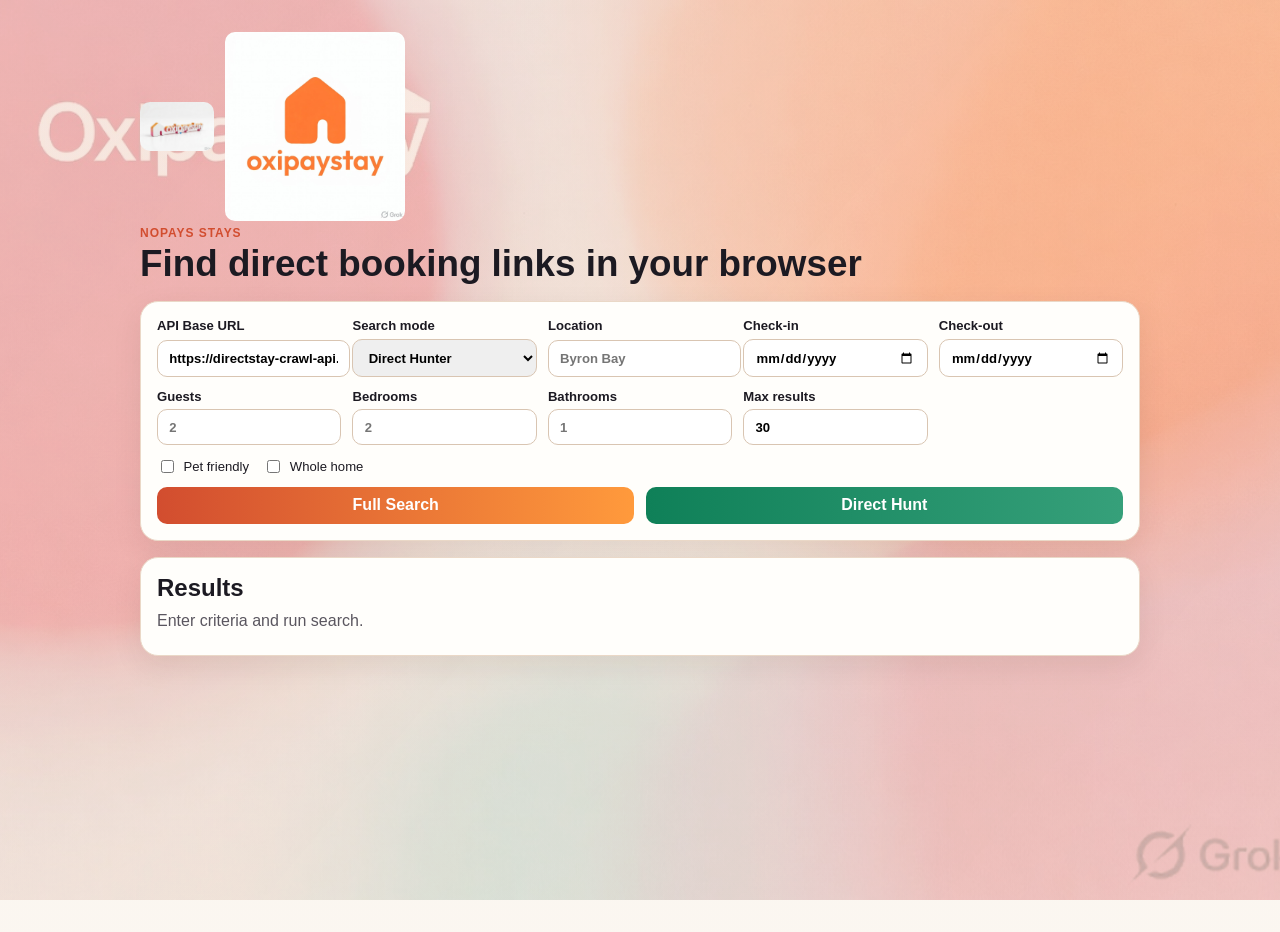
==== web/index.html @ c53520f1 "Backend build ## Updated - **Header markup**: [./web/index.html](./web/index.html)   - Added a logo " ====
<!doctype html>
<html lang="en">
  <head>
    <meta charset="UTF-8" />
    <meta name="viewport" content="width=device-width, initial-scale=1.0" />
    <title>NoPays Stays — Browser</title>
    <link rel="stylesheet" href="./styles.css" />
  </head>
  <body>
    <div class="bg"></div>
    <main class="shell">
      <header class="hero">
        <div class="hero-logos">
          <img src="./logo-primary.png" alt="NoPays Stays logo primary" class="hero-logo hero-logo-primary" />
          <img src="./logo-secondary.png" alt="NoPays Stays logo secondary" class="hero-logo hero-logo-secondary" />
        </div>
        <p class="kicker">NoPays Stays</p>
        <h1>Find direct booking links in your browser</h1>
      </header>

      <section class="panel">
        <form id="search-form" class="form-grid">
          <label>
            API Base URL
            <input id="baseUrl" type="url" value="https://directstay-crawl-api.vercel.app" required />
          </label>

          <label>
            Search mode
            <select id="mode">
              <option value="direct_hunter">Direct Hunter</option>
              <option value="crawl">Full Crawl</option>
              <option value="airbnb">Airbnb Provider</option>
            </select>
          </label>

          <label>
            Location
            <input id="location" type="text" placeholder="Byron Bay" required />
          </label>

          <label>
            Check-in
            <input id="checkIn" type="date" />
          </label>

          <label>
            Check-out
            <input id="checkOut" type="date" />
          </label>

          <label>
            Guests
            <input id="guests" type="number" min="1" max="16" placeholder="2" />
          </label>

          <label>
            Bedrooms
            <input id="bedrooms" type="number" min="0" max="8" placeholder="2" />
          </label>

          <label>
            Bathrooms
            <input id="bathrooms" type="number" min="0" max="8" placeholder="1" />
          </label>

          <label>
            Max results
            <input id="maxResults" type="number" min="1" max="200" value="30" />
          </label>

          <div class="checks">
            <label><input id="petFriendly" type="checkbox" /> Pet friendly</label>
            <label><input id="wholeHome" type="checkbox" /> Whole home</label>
          </div>

          <div class="action-row">
            <button id="submitBtn" type="submit">Full Search</button>
            <button id="directHuntBtn" type="button">Direct Hunt</button>
          </div>
        </form>
      </section>

      <section class="panel output">
        <div class="output-head">
          <h2>Results</h2>
          <span id="meta"></span>
        </div>
        <p id="status" class="status">Enter criteria and run search.</p>
        <div id="loader" class="loader" aria-hidden="true">
          <div class="scan-field">
            <div class="scan-ping"></div>
            <div class="scan-ping delay"></div>
            <div class="scan-dot"></div>
          </div>
          <div class="loader-info">
            <div id="phaseLabel" class="phase-label">Preparing crawl</div>
            <div class="meter"><span id="meterBar"></span></div>
          </div>
        </div>
        <ul id="results" class="results"></ul>
      </section>
    </main>
    <script src="./app.js"></script>
  </body>
</html>
---- web/styles.css ----
:root {
  --ink: #1c1a22;
  --paper: #fff8f1;
  --panel: #fffefb;
  --line: #ead8c7;
  --accent: #d24d2f;
  --accent-2: #ff9a3c;
  --ok: #0d8f61;
}

* { box-sizing: border-box; }

body {
  margin: 0;
  font-family: "Avenir Next", "Segoe UI", sans-serif;
  color: var(--ink);
  background: linear-gradient(rgba(248, 239, 229, 0.55), rgba(248, 239, 229, 0.55)), url('./background.jpg') center/cover no-repeat fixed;
  min-height: 100vh;
}

.bg {
  position: fixed;
  inset: 0;
  pointer-events: none;
  background: linear-gradient(130deg, rgba(210, 77, 47, 0.09), rgba(255, 154, 60, 0.08));
}

.shell {
  position: relative;
  width: min(1000px, 92vw);
  margin: 2rem auto 3rem;
  display: grid;
  gap: 1rem;
}

.hero-logos {
  display: flex;
  align-items: center;
  gap: 0.7rem;
  margin-bottom: 0.35rem;
}

.hero-logo {
  display: block;
  height: auto;
  border-radius: 10px;
}

.hero-logo-primary {
  width: clamp(52px, 8vw, 74px);
}

.hero-logo-secondary {
  width: clamp(120px, 18vw, 180px);
}

.hero h1 {
  margin: 0.2rem 0 0;
  font-size: clamp(1.4rem, 3vw, 2.3rem);
}

.kicker {
  margin: 0;
  color: var(--accent);
  font-weight: 700;
  letter-spacing: 0.08em;
  text-transform: uppercase;
  font-size: 0.75rem;
}

.panel {
  background: var(--panel);
  border: 1px solid var(--line);
  border-radius: 18px;
  box-shadow: 0 10px 30px rgba(47, 21, 6, 0.08);
  padding: 1rem;
}

.form-grid {
  display: grid;
  grid-template-columns: repeat(auto-fit, minmax(170px, 1fr));
  gap: 0.7rem;
}

label {
  display: grid;
  gap: 0.35rem;
  font-size: 0.82rem;
  font-weight: 600;
}

input, select, button {
  border-radius: 10px;
  border: 1px solid #d9c5b2;
  padding: 0.6rem 0.7rem;
  font: inherit;
}

input:focus, select:focus {
  outline: 2px solid rgba(210, 77, 47, 0.25);
  border-color: var(--accent);
}

.checks {
  display: flex;
  align-items: center;
  gap: 0.9rem;
  grid-column: span 2;
  font-size: 0.86rem;
}

.checks label {
  display: flex;
  align-items: center;
  gap: 0.4rem;
  font-weight: 500;
}

button {
  background: linear-gradient(90deg, var(--accent), var(--accent-2));
  color: white;
  border: none;
  font-weight: 700;
  cursor: pointer;
}

button:hover { filter: brightness(1.05); }

.action-row {
  grid-column: 1 / -1;
  display: grid;
  grid-template-columns: 1fr 1fr;
  gap: 0.7rem;
}

#directHuntBtn {
  background: linear-gradient(90deg, #0f8058, #36a07a);
}

.output-head {
  display: flex;
  justify-content: space-between;
  align-items: baseline;
}

.output h2 { margin: 0; }

.status { margin: 0.6rem 0; color: #5a565f; }

.loader {
  display: none;
  grid-template-columns: 72px 1fr;
  gap: 0.8rem;
  align-items: center;
  margin: 0.6rem 0 0.9rem;
  padding: 0.65rem;
  border: 1px solid var(--line);
  border-radius: 12px;
  background: linear-gradient(120deg, #fff7ef, #fffdf9);
}

.loader.active { display: grid; }

.scan-field {
  position: relative;
  width: 64px;
  height: 64px;
  border-radius: 50%;
  background: radial-gradient(circle at center, rgba(13, 143, 97, 0.2), rgba(13, 143, 97, 0.05));
  overflow: hidden;
}

.scan-ping {
  position: absolute;
  inset: 0;
  border-radius: 50%;
  border: 2px solid rgba(13, 143, 97, 0.5);
  animation: ping 1.8s ease-out infinite;
}

.scan-ping.delay { animation-delay: 0.9s; }

.scan-dot {
  position: absolute;
  width: 10px;
  height: 10px;
  border-radius: 50%;
  background: var(--ok);
  box-shadow: 0 0 14px rgba(13, 143, 97, 0.8);
  top: 27px;
  left: 27px;
  animation: orbit 1.8s linear infinite;
}

.loader-info {
  display: grid;
  gap: 0.35rem;
}

.phase-label {
  font-size: 0.82rem;
  font-weight: 700;
  color: #3c5649;
}

.meter {
  height: 8px;
  border-radius: 999px;
  background: #f0dfcf;
  overflow: hidden;
}

.meter span {
  display: block;
  height: 100%;
  width: 8%;
  background: linear-gradient(90deg, var(--ok), #52b68f);
  transition: width 320ms ease;
}

@keyframes ping {
  0% { transform: scale(0.15); opacity: 0.9; }
  100% { transform: scale(1.15); opacity: 0; }
}

@keyframes orbit {
  0% { transform: rotate(0deg) translateX(24px) rotate(0deg); }
  100% { transform: rotate(360deg) translateX(24px) rotate(-360deg); }
}

.results {
  margin: 0;
  padding: 0;
  list-style: none;
  display: grid;
  gap: 0.65rem;
}

.results li {
  border: 1px solid var(--line);
  border-radius: 12px;
  padding: 0.75rem;
  background: #fffcf8;
  display: grid;
  gap: 0.35rem;
}

.results img {
  width: 100%;
  max-height: 190px;
  object-fit: cover;
  border-radius: 10px;
  border: 1px solid #e8d6c4;
}

.result-description,
.result-price {
  margin: 0;
  font-size: 0.86rem;
  color: #5a565f;
}

.result-description span,
.result-price span {
  font-weight: 700;
  color: #2f2c35;
}

.result-price {
  color: #11563e;
  font-weight: 600;
}

.results a {
  color: #1f4ba8;
  font-weight: 600;
  text-decoration: none;
}

.results a:hover { text-decoration: underline; }

@media (max-width: 680px) {
  .checks { grid-column: span 1; flex-direction: column; align-items: flex-start; }
  .hero-logos { gap: 0.45rem; }
  .hero-logo-primary { width: 50px; }
  .hero-logo-secondary { width: 130px; }
}
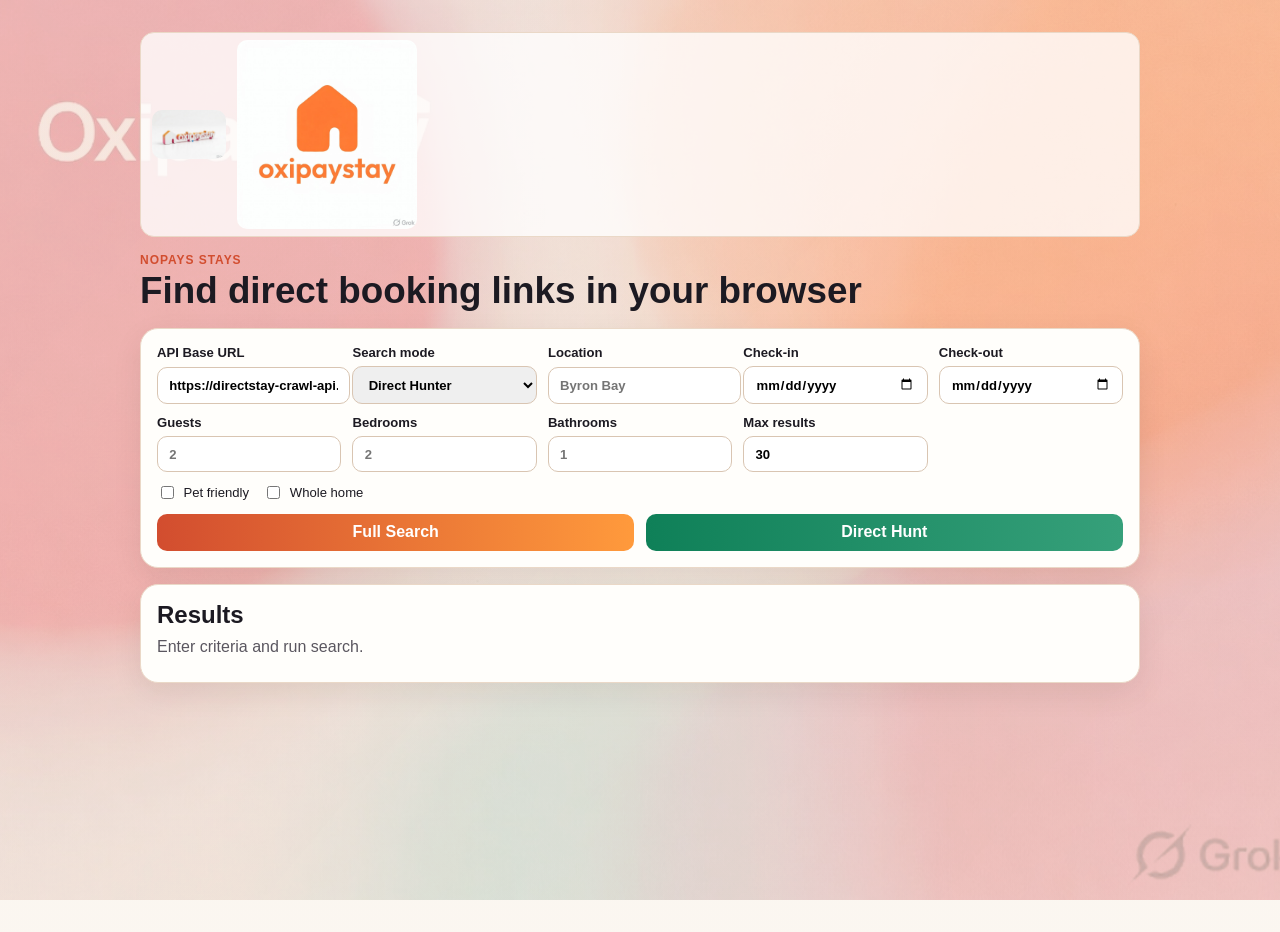
==== commit 04181101: "Backend build ## Done  I added a **basic logo header bar** and pushed it live to Vercel.  ### What c" ====
--- a/web/index.html
+++ b/web/index.html
@@ -9,11 +9,14 @@
   <body>
     <div class="bg"></div>
     <main class="shell">
-      <header class="hero">
-        <div class="hero-logos">
+      <header class="brand-header">
+        <div class="brand-logos">
           <img src="./logo-primary.png" alt="NoPays Stays logo primary" class="hero-logo hero-logo-primary" />
           <img src="./logo-secondary.png" alt="NoPays Stays logo secondary" class="hero-logo hero-logo-secondary" />
         </div>
+      </header>
+
+      <header class="hero">
         <p class="kicker">NoPays Stays</p>
         <h1>Find direct booking links in your browser</h1>
       </header>
--- a/web/styles.css
+++ b/web/styles.css
@@ -33,11 +33,17 @@
   gap: 1rem;
 }
 
-.hero-logos {
+.brand-header {
+  background: rgba(255, 255, 255, 0.78);
+  border: 1px solid var(--line);
+  border-radius: 14px;
+  padding: 0.45rem 0.7rem;
+}
+
+.brand-logos {
   display: flex;
   align-items: center;
   gap: 0.7rem;
-  margin-bottom: 0.35rem;
 }
 
 .hero-logo {
@@ -281,7 +287,7 @@
 
 @media (max-width: 680px) {
   .checks { grid-column: span 1; flex-direction: column; align-items: flex-start; }
-  .hero-logos { gap: 0.45rem; }
+  .brand-logos { gap: 0.45rem; }
   .hero-logo-primary { width: 50px; }
   .hero-logo-secondary { width: 130px; }
 }
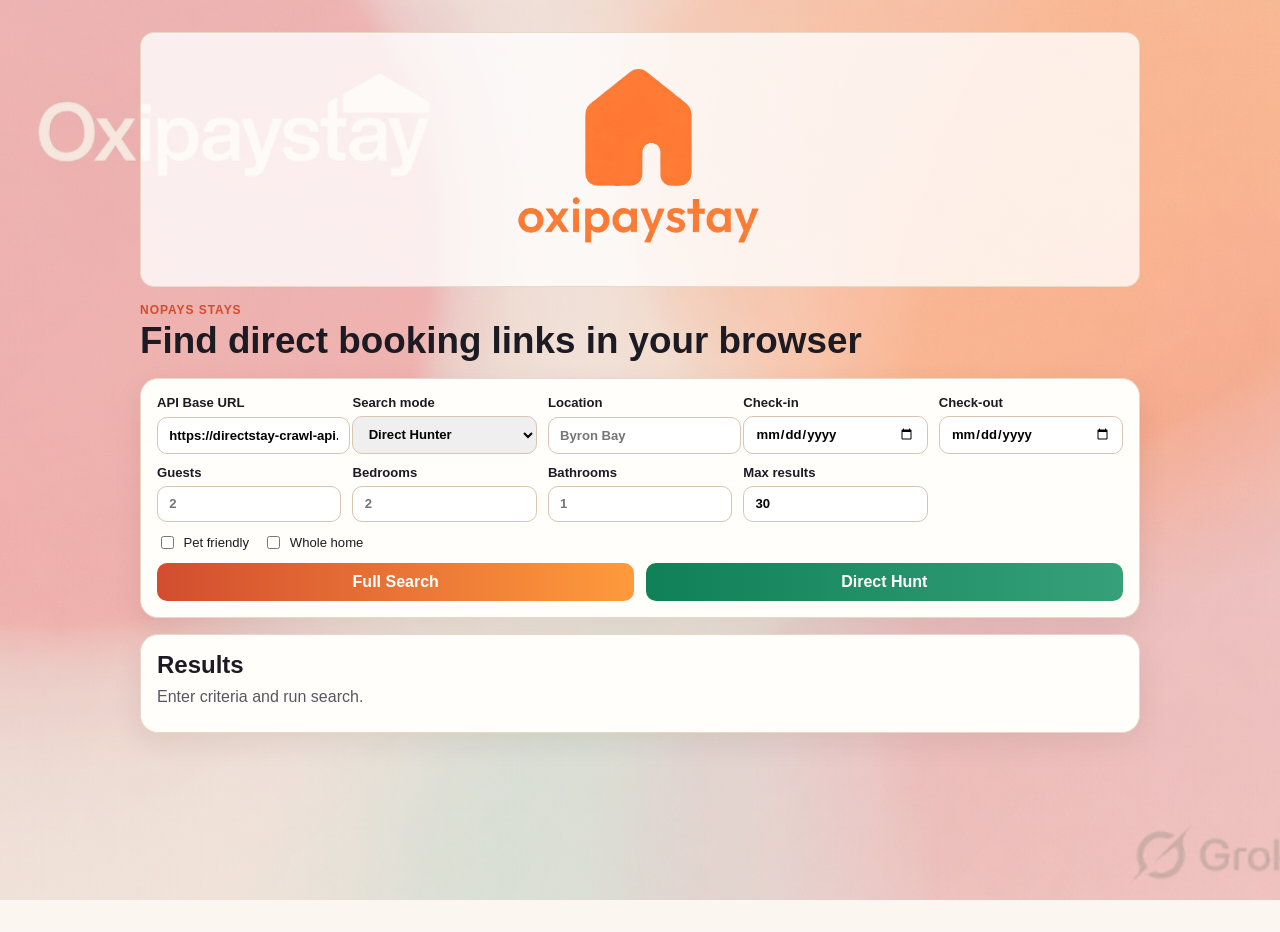
==== commit 4905353c: "Backend build Done.  I removed the extra logos and switched the header to only use your provided log" ====
--- a/web/index.html
+++ b/web/index.html
@@ -11,8 +11,7 @@
     <main class="shell">
       <header class="brand-header">
         <div class="brand-logos">
-          <img src="./logo-primary.png" alt="NoPays Stays logo primary" class="hero-logo hero-logo-primary" />
-          <img src="./logo-secondary.png" alt="NoPays Stays logo secondary" class="hero-logo hero-logo-secondary" />
+          <img src="./logo-main.png" alt="NoPays Stays logo" class="hero-logo hero-logo-main" />
         </div>
       </header>
 
--- a/web/styles.css
+++ b/web/styles.css
@@ -43,7 +43,7 @@
 .brand-logos {
   display: flex;
   align-items: center;
-  gap: 0.7rem;
+  justify-content: center;
 }
 
 .hero-logo {
@@ -52,12 +52,8 @@
   border-radius: 10px;
 }
 
-.hero-logo-primary {
-  width: clamp(52px, 8vw, 74px);
-}
-
-.hero-logo-secondary {
-  width: clamp(120px, 18vw, 180px);
+.hero-logo-main {
+  width: clamp(140px, 26vw, 260px);
 }
 
 .hero h1 {
@@ -287,7 +283,5 @@
 
 @media (max-width: 680px) {
   .checks { grid-column: span 1; flex-direction: column; align-items: flex-start; }
-  .brand-logos { gap: 0.45rem; }
-  .hero-logo-primary { width: 50px; }
-  .hero-logo-secondary { width: 130px; }
-}
+  .hero-logo-main { width: 150px; }
+}
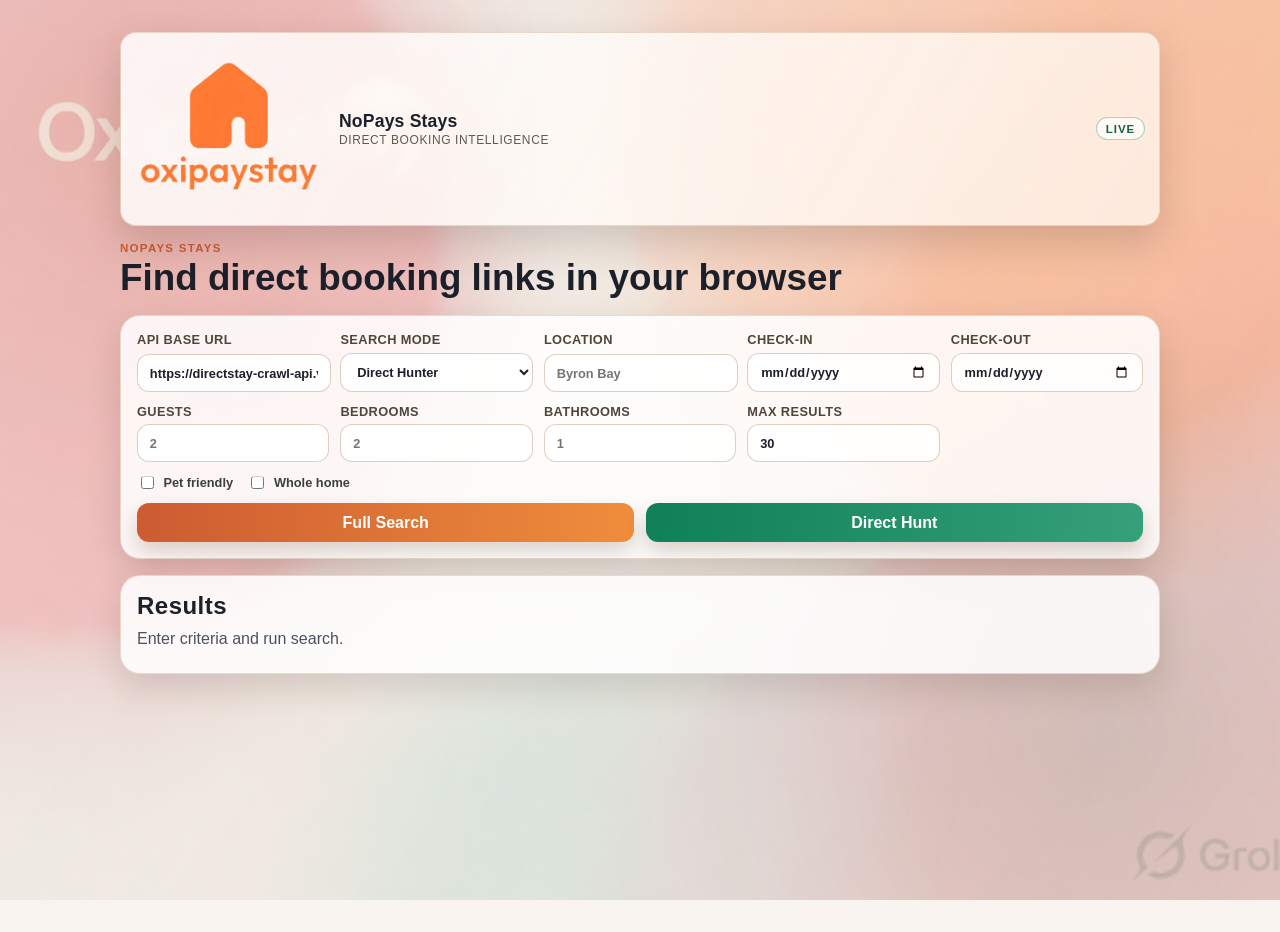
==== commit 3a7e213e: "Backend build ## ✅ Deployed + API behavior clarified  - **Vercel deploy complete** for web: [https:/" ====
--- a/web/index.html
+++ b/web/index.html
@@ -13,6 +13,11 @@
         <div class="brand-logos">
           <img src="./logo-main.png" alt="NoPays Stays logo" class="hero-logo hero-logo-main" />
         </div>
+        <div class="brand-copy">
+          <strong>NoPays Stays</strong>
+          <span>Direct booking intelligence</span>
+        </div>
+        <div class="brand-pill">Live</div>
       </header>
 
       <header class="hero">
--- a/web/styles.css
+++ b/web/styles.css
@@ -1,11 +1,11 @@
 :root {
-  --ink: #1c1a22;
-  --paper: #fff8f1;
-  --panel: #fffefb;
-  --line: #ead8c7;
-  --accent: #d24d2f;
-  --accent-2: #ff9a3c;
-  --ok: #0d8f61;
+  --ink: #1b202a;
+  --paper: #f4ede5;
+  --panel: rgba(255, 255, 255, 0.86);
+  --line: rgba(168, 122, 80, 0.25);
+  --accent: #cc5b31;
+  --accent-2: #ef8d3c;
+  --ok: #14815b;
 }
 
 * { box-sizing: border-box; }
@@ -14,7 +14,7 @@
   margin: 0;
   font-family: "Avenir Next", "Segoe UI", sans-serif;
   color: var(--ink);
-  background: linear-gradient(rgba(248, 239, 229, 0.55), rgba(248, 239, 229, 0.55)), url('./background.jpg') center/cover no-repeat fixed;
+  background: linear-gradient(rgba(244, 237, 229, 0.62), rgba(244, 237, 229, 0.62)), url('./background.jpg') center/cover no-repeat fixed;
   min-height: 100vh;
 }
 
@@ -22,22 +22,28 @@
   position: fixed;
   inset: 0;
   pointer-events: none;
-  background: linear-gradient(130deg, rgba(210, 77, 47, 0.09), rgba(255, 154, 60, 0.08));
+  background: radial-gradient(circle at 12% 14%, rgba(204, 91, 49, 0.18), transparent 32%), radial-gradient(circle at 86% 82%, rgba(20, 129, 91, 0.12), transparent 34%), linear-gradient(130deg, rgba(255, 255, 255, 0.04), rgba(239, 141, 60, 0.08));
 }
 
 .shell {
   position: relative;
-  width: min(1000px, 92vw);
+  width: min(1040px, 92vw);
   margin: 2rem auto 3rem;
   display: grid;
   gap: 1rem;
 }
 
 .brand-header {
-  background: rgba(255, 255, 255, 0.78);
+  display: grid;
+  grid-template-columns: auto 1fr auto;
+  align-items: center;
+  gap: 0.9rem;
+  background: linear-gradient(120deg, rgba(255, 255, 255, 0.85), rgba(255, 246, 237, 0.78));
   border: 1px solid var(--line);
-  border-radius: 14px;
-  padding: 0.45rem 0.7rem;
+  border-radius: 16px;
+  padding: 0.55rem 0.85rem;
+  box-shadow: 0 16px 38px rgba(31, 20, 11, 0.16);
+  backdrop-filter: blur(7px);
 }
 
 .brand-logos {
@@ -49,33 +55,63 @@
 .hero-logo {
   display: block;
   height: auto;
-  border-radius: 10px;
+  border-radius: 11px;
 }
 
 .hero-logo-main {
-  width: clamp(140px, 26vw, 260px);
+  width: clamp(110px, 20vw, 190px);
+}
+
+.brand-copy {
+  display: grid;
+  gap: 0.12rem;
+}
+
+.brand-copy strong {
+  font-size: clamp(0.9rem, 1.5vw, 1.1rem);
+  letter-spacing: 0.01em;
+}
+
+.brand-copy span {
+  font-size: 0.75rem;
+  color: #63584c;
+  letter-spacing: 0.05em;
+  text-transform: uppercase;
+}
+
+.brand-pill {
+  border: 1px solid rgba(20, 129, 91, 0.34);
+  color: #126244;
+  font-size: 0.72rem;
+  font-weight: 700;
+  letter-spacing: 0.08em;
+  text-transform: uppercase;
+  background: rgba(255, 255, 255, 0.72);
+  border-radius: 999px;
+  padding: 0.28rem 0.58rem;
 }
 
 .hero h1 {
   margin: 0.2rem 0 0;
-  font-size: clamp(1.4rem, 3vw, 2.3rem);
+  font-size: clamp(1.45rem, 3vw, 2.3rem);
 }
 
 .kicker {
   margin: 0;
   color: var(--accent);
   font-weight: 700;
-  letter-spacing: 0.08em;
+  letter-spacing: 0.11em;
   text-transform: uppercase;
-  font-size: 0.75rem;
+  font-size: 0.72rem;
 }
 
 .panel {
   background: var(--panel);
   border: 1px solid var(--line);
-  border-radius: 18px;
-  box-shadow: 0 10px 30px rgba(47, 21, 6, 0.08);
+  border-radius: 20px;
+  box-shadow: 0 14px 34px rgba(44, 27, 14, 0.14);
   padding: 1rem;
+  backdrop-filter: blur(6px);
 }
 
 .form-grid {
@@ -87,20 +123,29 @@
 label {
   display: grid;
   gap: 0.35rem;
-  font-size: 0.82rem;
-  font-weight: 600;
+  font-size: 0.8rem;
+  font-weight: 700;
+  text-transform: uppercase;
+  letter-spacing: 0.03em;
+  color: #4f453a;
 }
 
 input, select, button {
-  border-radius: 10px;
-  border: 1px solid #d9c5b2;
-  padding: 0.6rem 0.7rem;
+  border-radius: 12px;
+  border: 1px solid rgba(166, 122, 81, 0.36);
+  padding: 0.65rem 0.74rem;
   font: inherit;
 }
 
+input, select {
+  background: rgba(255, 255, 255, 0.83);
+  color: var(--ink);
+  box-shadow: inset 0 1px 0 rgba(255, 255, 255, 0.65);
+}
+
 input:focus, select:focus {
-  outline: 2px solid rgba(210, 77, 47, 0.25);
-  border-color: var(--accent);
+  outline: 2px solid rgba(204, 91, 49, 0.22);
+  border-color: rgba(204, 91, 49, 0.72);
 }
 
 .checks {
@@ -108,25 +153,34 @@
   align-items: center;
   gap: 0.9rem;
   grid-column: span 2;
-  font-size: 0.86rem;
+  font-size: 0.85rem;
 }
 
 .checks label {
   display: flex;
   align-items: center;
   gap: 0.4rem;
-  font-weight: 500;
+  font-weight: 600;
+  text-transform: none;
+  letter-spacing: normal;
+  color: #3d403f;
 }
 
 button {
-  background: linear-gradient(90deg, var(--accent), var(--accent-2));
+  background: linear-gradient(94deg, var(--accent), var(--accent-2));
   color: white;
   border: none;
   font-weight: 700;
   cursor: pointer;
-}
-
-button:hover { filter: brightness(1.05); }
+  box-shadow: 0 10px 20px rgba(80, 43, 16, 0.2);
+  transition: transform 180ms ease, filter 180ms ease, box-shadow 180ms ease;
+}
+
+button:hover {
+  filter: brightness(1.03);
+  transform: translateY(-1px);
+  box-shadow: 0 14px 24px rgba(80, 43, 16, 0.25);
+}
 
 .action-row {
   grid-column: 1 / -1;
@@ -136,7 +190,7 @@
 }
 
 #directHuntBtn {
-  background: linear-gradient(90deg, #0f8058, #36a07a);
+  background: linear-gradient(94deg, #0f8058, #36a07a);
 }
 
 .output-head {
@@ -145,9 +199,16 @@
   align-items: baseline;
 }
 
-.output h2 { margin: 0; }
-
-.status { margin: 0.6rem 0; color: #5a565f; }
+.output h2 {
+  margin: 0;
+  letter-spacing: 0.02em;
+}
+
+.status {
+  margin: 0.6rem 0;
+  color: #4a515e;
+  font-weight: 500;
+}
 
 .loader {
   display: none;
@@ -235,53 +296,71 @@
   padding: 0;
   list-style: none;
   display: grid;
-  gap: 0.65rem;
+  gap: 0.72rem;
 }
 
 .results li {
   border: 1px solid var(--line);
-  border-radius: 12px;
-  padding: 0.75rem;
-  background: #fffcf8;
-  display: grid;
-  gap: 0.35rem;
+  border-radius: 14px;
+  padding: 0.78rem;
+  background: linear-gradient(135deg, rgba(255, 255, 255, 0.82), rgba(255, 247, 239, 0.88));
+  display: grid;
+  gap: 0.4rem;
+  box-shadow: 0 8px 20px rgba(48, 30, 16, 0.08);
+  transition: transform 180ms ease, box-shadow 180ms ease;
+}
+
+.results li:hover {
+  transform: translateY(-2px);
+  box-shadow: 0 14px 24px rgba(48, 30, 16, 0.14);
 }
 
 .results img {
   width: 100%;
   max-height: 190px;
   object-fit: cover;
-  border-radius: 10px;
-  border: 1px solid #e8d6c4;
+  border-radius: 11px;
+  border: 1px solid rgba(168, 122, 80, 0.3);
 }
 
 .result-description,
 .result-price {
   margin: 0;
   font-size: 0.86rem;
-  color: #5a565f;
+  color: #485261;
 }
 
 .result-description span,
 .result-price span {
   font-weight: 700;
-  color: #2f2c35;
+  color: #212735;
 }
 
 .result-price {
   color: #11563e;
-  font-weight: 600;
+  font-weight: 700;
 }
 
 .results a {
   color: #1f4ba8;
-  font-weight: 600;
+  font-weight: 700;
   text-decoration: none;
 }
 
 .results a:hover { text-decoration: underline; }
 
 @media (max-width: 680px) {
+  .brand-header {
+    grid-template-columns: 1fr;
+    justify-items: center;
+    text-align: center;
+    gap: 0.45rem;
+  }
+
+  .brand-pill {
+    justify-self: center;
+  }
+
   .checks { grid-column: span 1; flex-direction: column; align-items: flex-start; }
   .hero-logo-main { width: 150px; }
 }
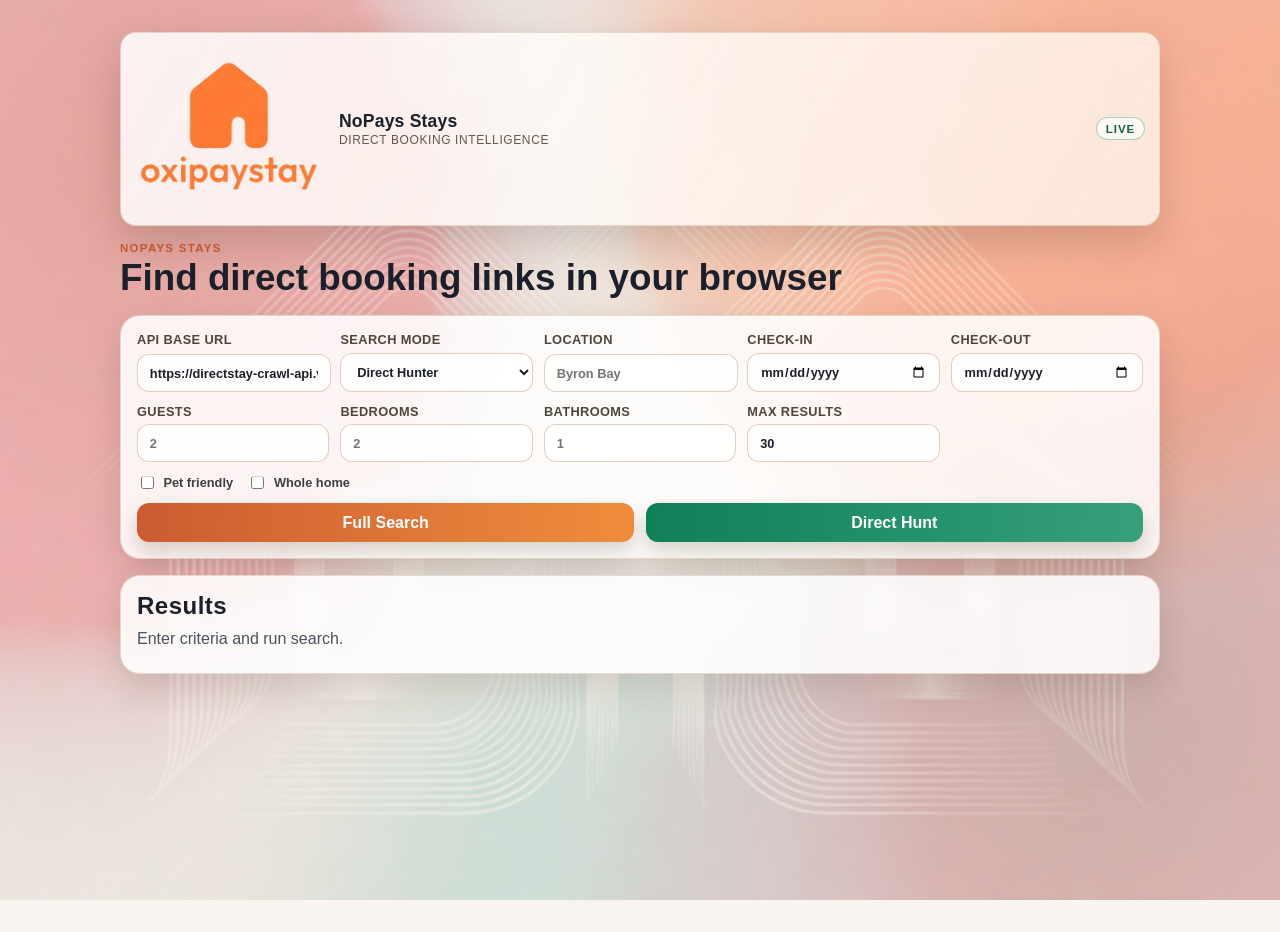
==== commit 26b479af: "Backend build ## Done — terminal-style scrape progress is now live  I added a **terminal-like progre" ====
--- a/web/index.html
+++ b/web/index.html
@@ -103,6 +103,7 @@
           <div class="loader-info">
             <div id="phaseLabel" class="phase-label">Preparing crawl</div>
             <div class="meter"><span id="meterBar"></span></div>
+            <div id="terminalLog" class="terminal-log" aria-live="polite"></div>
           </div>
         </div>
         <ul id="results" class="results"></ul>
--- a/web/styles.css
+++ b/web/styles.css
@@ -223,6 +223,31 @@
 }
 
 .loader.active { display: grid; }
+
+.terminal-log {
+  margin-top: 0.35rem;
+  border-radius: 10px;
+  border: 1px solid rgba(19, 52, 42, 0.4);
+  background: radial-gradient(circle at top, rgba(30, 57, 50, 0.95), rgba(17, 25, 29, 0.98));
+  color: #9af0ca;
+  font-family: "SFMono-Regular", "Menlo", "Consolas", monospace;
+  font-size: 0.74rem;
+  line-height: 1.45;
+  max-height: 128px;
+  overflow: auto;
+  padding: 0.38rem 0.5rem;
+}
+
+.term-line {
+  white-space: nowrap;
+  overflow: hidden;
+  text-overflow: ellipsis;
+}
+
+.term-line b {
+  color: #f3ff9f;
+  font-weight: 600;
+}
 
 .scan-field {
   position: relative;
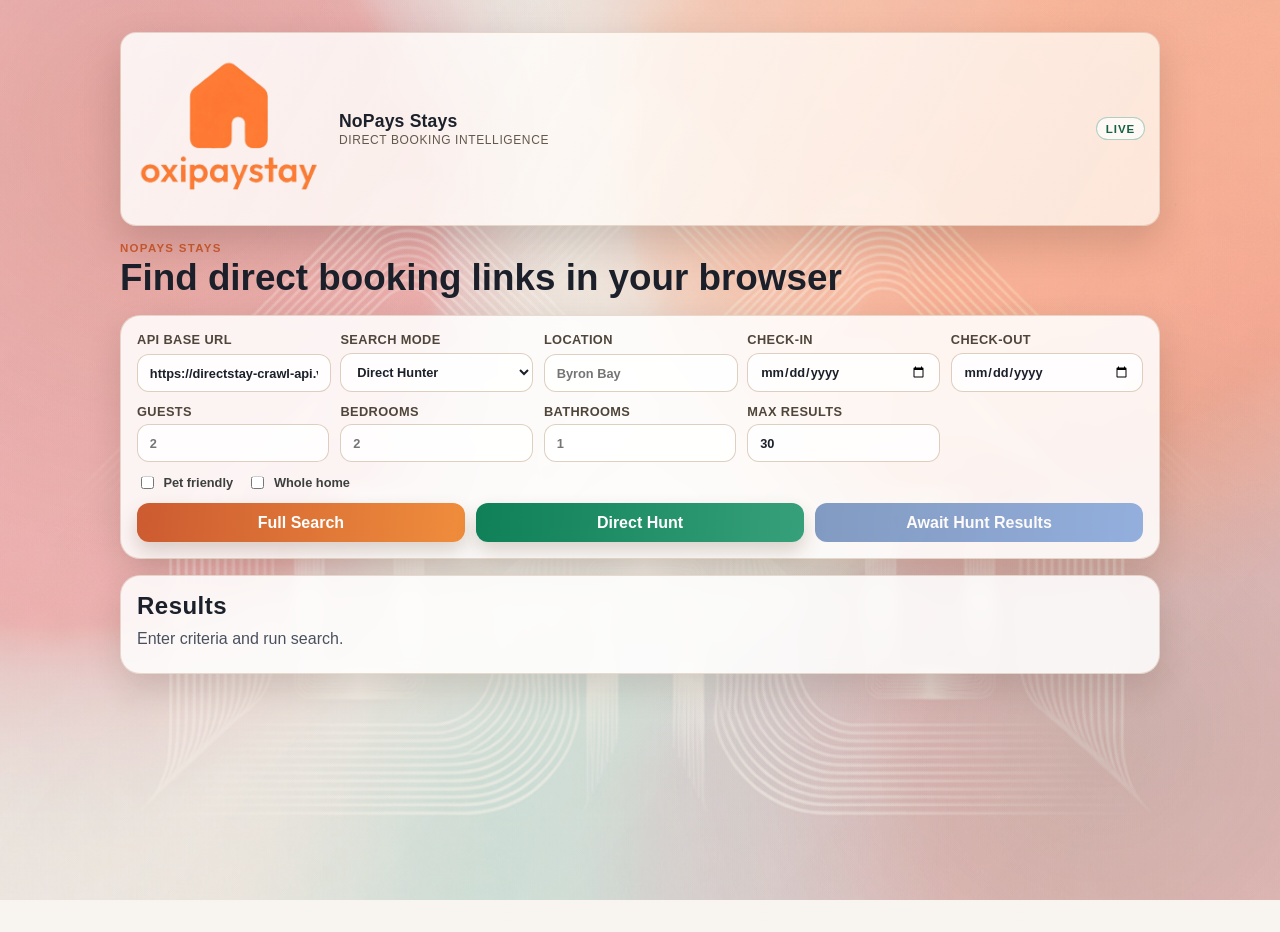
==== commit 0b852605: "Backend build ## Done  I implemented Direct Hunter to run in the background and added **View Hunt Re" ====
--- a/web/index.html
+++ b/web/index.html
@@ -84,6 +84,7 @@
           <div class="action-row">
             <button id="submitBtn" type="submit">Full Search</button>
             <button id="directHuntBtn" type="button">Direct Hunt</button>
+            <button id="viewHuntResultsBtn" type="button" disabled>View Hunt Results</button>
           </div>
         </form>
       </section>
--- a/web/styles.css
+++ b/web/styles.css
@@ -185,12 +185,23 @@
 .action-row {
   grid-column: 1 / -1;
   display: grid;
-  grid-template-columns: 1fr 1fr;
+  grid-template-columns: 1fr 1fr 1fr;
   gap: 0.7rem;
 }
 
 #directHuntBtn {
   background: linear-gradient(94deg, #0f8058, #36a07a);
+}
+
+#viewHuntResultsBtn {
+  background: linear-gradient(94deg, #1d4e97, #3f77cb);
+}
+
+#viewHuntResultsBtn:disabled {
+  opacity: 0.55;
+  cursor: not-allowed;
+  transform: none;
+  box-shadow: none;
 }
 
 .output-head {
@@ -386,6 +397,10 @@
     justify-self: center;
   }
 
+  .action-row {
+    grid-template-columns: 1fr;
+  }
+
   .checks { grid-column: span 1; flex-direction: column; align-items: flex-start; }
   .hero-logo-main { width: 150px; }
 }
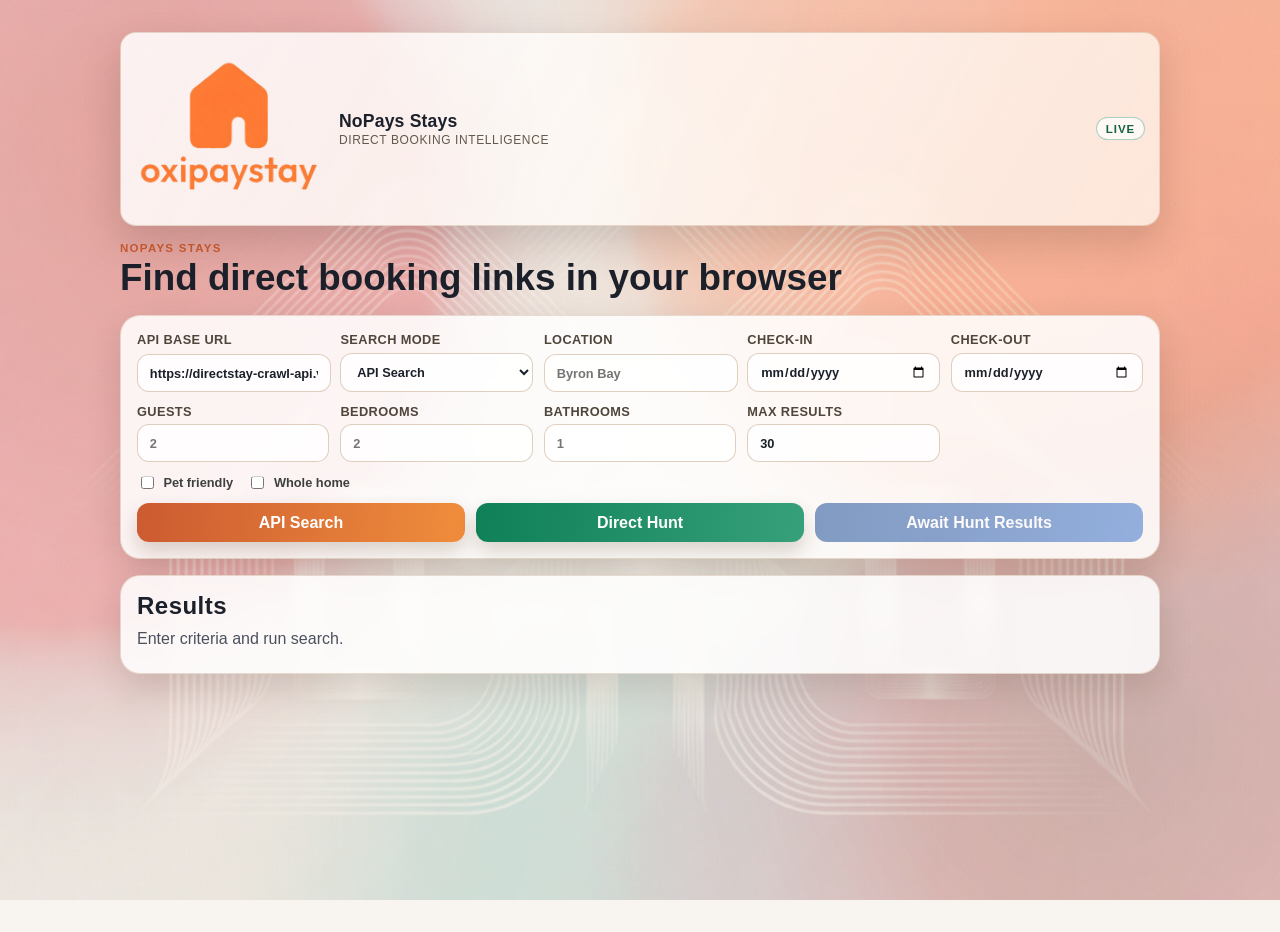
==== commit d6d3a695: "Backend build ## ✅ Done and deployed  Implemented exactly as requested:  - **Initial search is now A" ====
--- a/web/index.html
+++ b/web/index.html
@@ -35,9 +35,7 @@
           <label>
             Search mode
             <select id="mode">
-              <option value="direct_hunter">Direct Hunter</option>
-              <option value="crawl">Full Crawl</option>
-              <option value="airbnb">Airbnb Provider</option>
+              <option value="airbnb">API Search</option>
             </select>
           </label>
 
@@ -82,7 +80,7 @@
           </div>
 
           <div class="action-row">
-            <button id="submitBtn" type="submit">Full Search</button>
+            <button id="submitBtn" type="submit">API Search</button>
             <button id="directHuntBtn" type="button">Direct Hunt</button>
             <button id="viewHuntResultsBtn" type="button" disabled>View Hunt Results</button>
           </div>
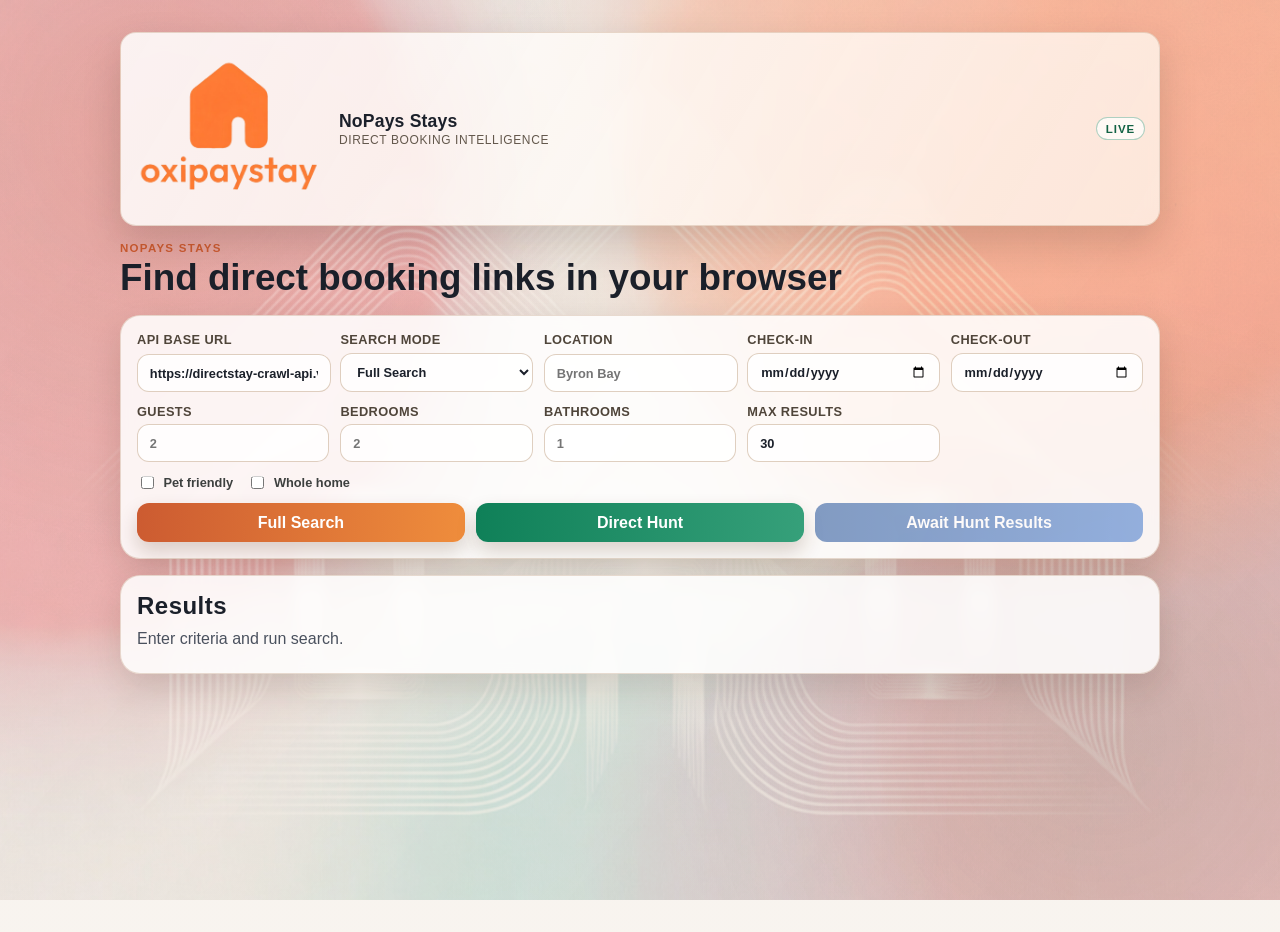
==== commit db6e9fec: "Backend build ## Done  I replaced **API Search** with **Full Search** while keeping **Direct Hunter*" ====
--- a/web/index.html
+++ b/web/index.html
@@ -35,7 +35,7 @@
           <label>
             Search mode
             <select id="mode">
-              <option value="airbnb">API Search</option>
+              <option value="crawl">Full Search</option>
             </select>
           </label>
 
@@ -80,7 +80,7 @@
           </div>
 
           <div class="action-row">
-            <button id="submitBtn" type="submit">API Search</button>
+            <button id="submitBtn" type="submit">Full Search</button>
             <button id="directHuntBtn" type="button">Direct Hunt</button>
             <button id="viewHuntResultsBtn" type="button" disabled>View Hunt Results</button>
           </div>
